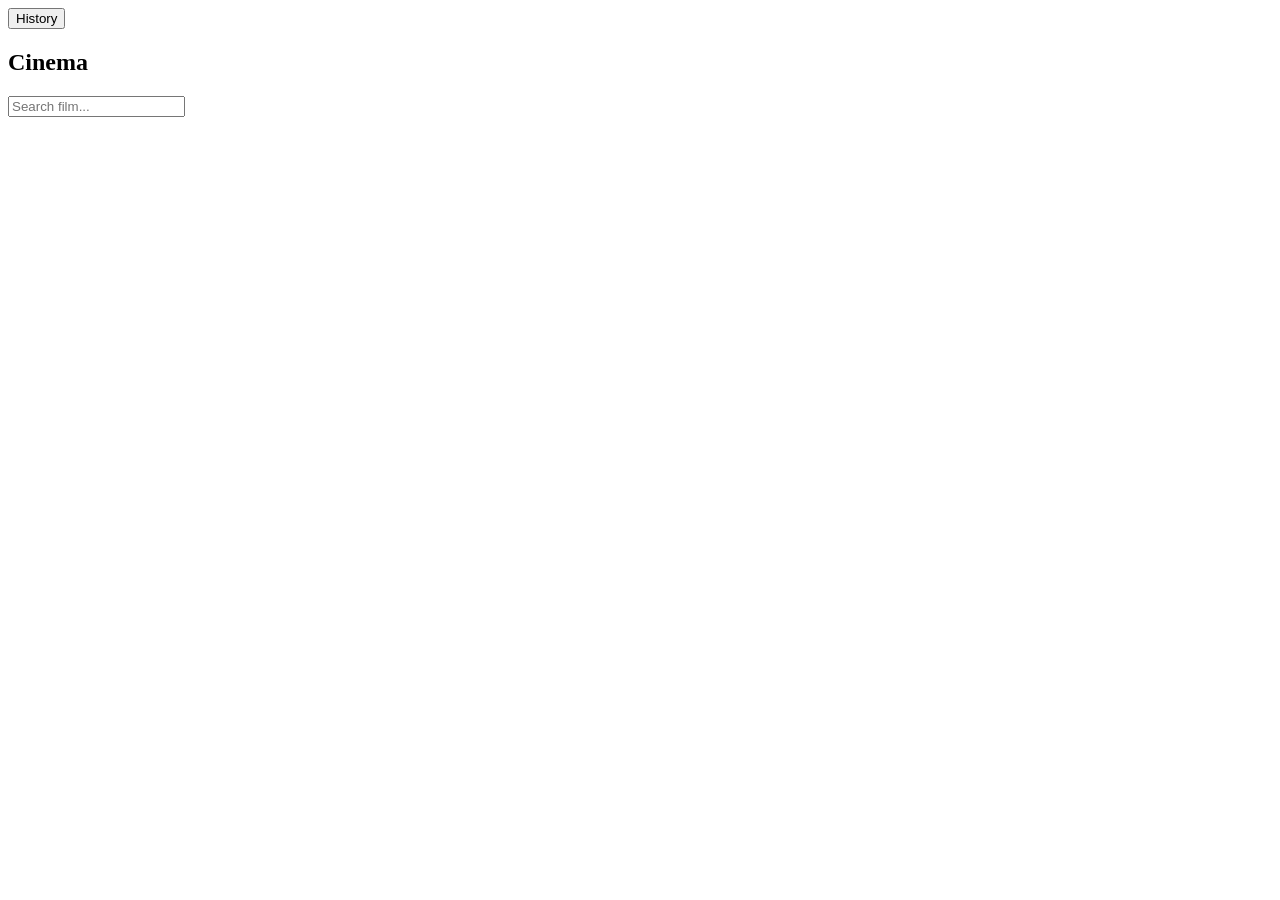
==== index.html @ f891fb0e "Update index.html" ====
<!DOCTYPE html>
<html lang="id">
<head>
  <meta charset="UTF-8">
  <meta name="viewport" content="width=device-width, initial-scale=1.0">
  <title>Cinema Ticket</title>

  <link rel="stylesheet" href="css/style.css">
</head>
<body>
  <nav class="navbar">
    <div>
      <button class="btn" id="historyBtn">History</button>
    </div>

    <h2 class="logo">Cinema</h2>

    <div>
      <input type="text" id="searchInput" placeholder="Search film..." class="search">
    </div>
  </nav>

  <!-- FILM -->
  <div id="filmContainer" class="film-container"></div>

  <script src="js/data.js"></script>
  <script src="js/home.js"></script>

</body>
</html>
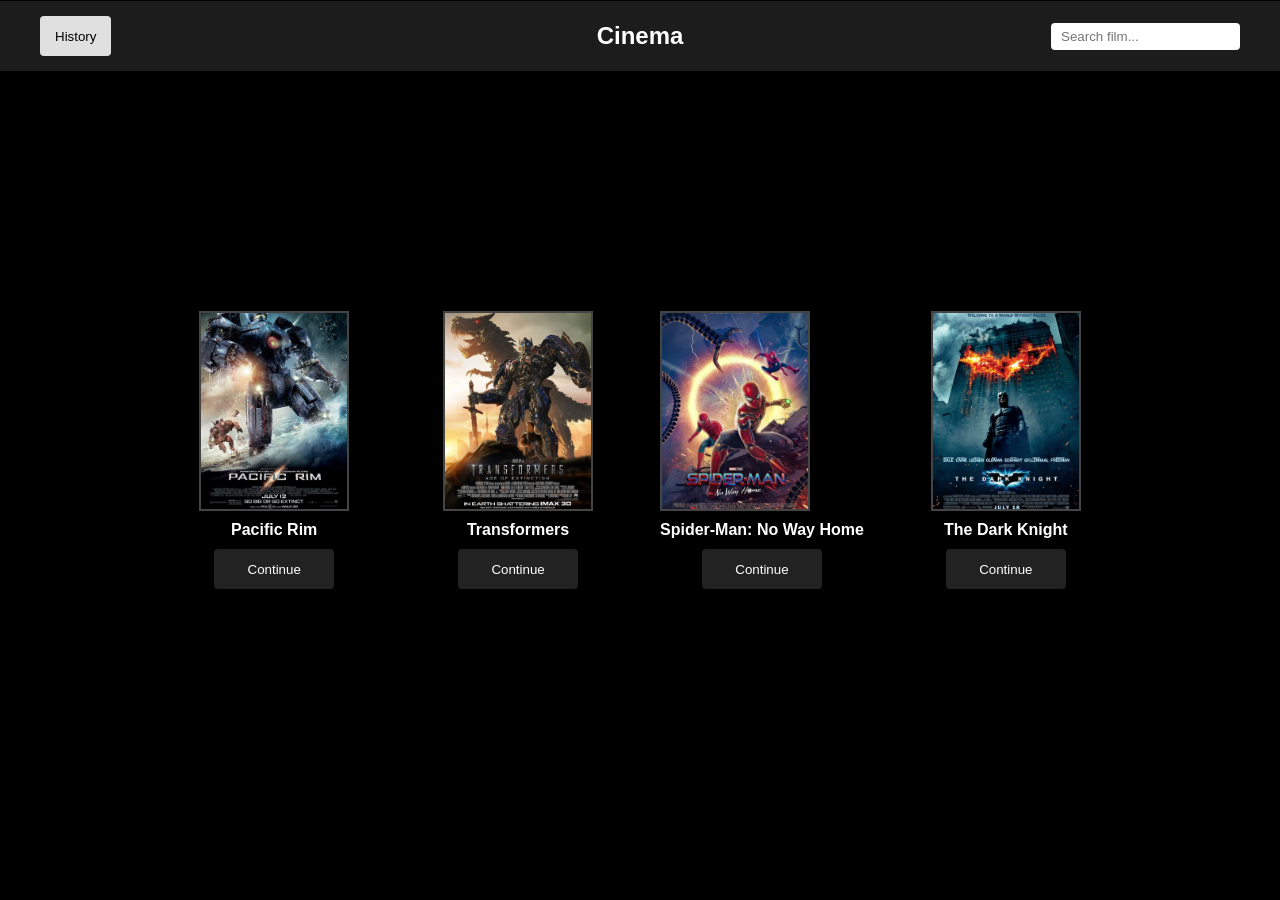
==== commit d5547259: "Menambahkan kode untuk halaman film & seat, serta menambahkan localstorage" ====
--- a/index.html
+++ b/index.html
@@ -20,7 +20,6 @@
     </div>
   </nav>
 
-  <!-- FILM -->
   <div id="filmContainer" class="film-container"></div>
 
   <script src="js/data.js"></script>
--- a/css/style.css
+++ b/css/style.css
@@ -0,0 +1,239 @@
+/* Global */
+* {
+  margin: 0;
+  padding: 0;
+  box-sizing: border-box;
+}
+body {
+  font-family: Arial, sans-serif;
+  display: flex;
+  flex-direction: column;
+  align-items: center;
+  justify-content: center;
+  background-color: #000;
+  color: white;
+  width: 100vw;
+  height: 100vh;
+}
+
+.back {
+  position: absolute;
+  top: 50px;
+  left: 170px;
+  width: 50px;
+  height: 50px;
+  border-radius: 50px;
+  color: white;
+  border: none;
+  background-color: yellow;
+  text-shadow: 0 1px 4px rgba(0,0,0,0.8);
+}
+.navbar {
+  background-color: #1c1c1c;
+  display: flex;
+  justify-content: space-between;
+  align-items: center;
+  padding: 15px 40px;
+  position: absolute;
+  top: 1px;
+  width: 100%;
+}
+
+.logo {
+  position: absolute;
+  left: 50%;
+  transform: translateX(-50%);
+}
+
+/* BUTTON */
+.btn {
+  padding: 6px 15px;
+  background-color: #e0e0e0;
+  border: none;
+  cursor: pointer;
+  border-radius: 4px;
+}
+
+.btn:hover {
+  background-color: #ccc;
+}
+
+.search {
+  padding: 6px 10px;
+  border: none;
+  outline: none;
+  border-radius: 4px;
+}
+
+.film-container {
+  display: grid;
+  grid-template-columns: repeat(4, 1fr);
+  gap: 40px;
+  padding: 60px;
+  justify-items: center;
+}
+
+.film-card {
+  text-align: center;
+}
+
+.film-card img {
+  width: 150px;
+  height: 200px;
+  object-fit: cover;
+  display: block;
+  background-color: #333;
+  border: 2px solid #444;
+}
+
+/* TITLE */
+.film-title {
+  margin: 10px 0;
+  font-weight: bold;
+}
+
+/* BUTTON FILM */
+.film-btn {
+  background-color: #222;
+  color: white;
+  border: none;
+  padding: 8px;
+  width: 120px;
+  cursor: pointer;
+  border-radius: 4px;
+}
+
+.film-btn:hover {
+  background-color: #444;
+}
+
+@media (max-width: 768px) {
+  .film-container {
+    grid-template-columns: repeat(2, 1fr);
+  }
+}
+
+
+/* Film.html */
+
+.pembungkus, aside, .deskripsi {
+    display: flex;
+}
+.pembungkus {
+    width: 80%;
+    gap: 30px;
+}
+ button {
+  height: 40px;
+}
+.deskripsi {
+    gap: 20px;
+    align-items: center;
+}
+aside {
+    gap: 10px;
+}
+aside, .deskripsi {
+    flex-direction: column; 
+}
+#rate, #harga {
+    padding: 17px;
+    text-align: center;
+}
+#rate {
+    color: rgb(236, 197, 1);
+}
+#judul { 
+    font-size: 15px;
+    padding: 30px;
+}
+#hari, #waktu {
+    overflow: hidden;
+    width: 100%;
+}
+#hari h3, #waktu h3 {
+    background: yellow;
+    text-shadow: 0 1px 4px rgba(0,0,0,0.8);
+    padding: 15px;
+}
+#hari button, #waktu button {
+    margin: 20px;
+    border: none;
+    padding: 10px;
+    border-radius: 8px;
+}
+button.active {
+  background: rgb(236, 197, 1);
+  color: black;
+}
+#hari, #waktu, #judul, #rate, #harga, aside img {
+    background-color: #232224;
+    border-radius: 10px;
+}
+.confirm {
+  margin-top: 30px;
+  height: 50px;
+  border: none;
+  border-radius: 50px;
+  font-weight: bold;
+  width: 500px;
+  background: yellow;
+  color: white;
+  text-shadow: 0 1px 4px rgba(0,0,0,0.8);
+}
+
+/* seat.html */
+#isikursi button{
+  background-color: red;
+  border: none;
+  color: white;
+  text-shadow: 0 1px 4px rgba(0,0,0,0.8);
+  width: 80px;
+  height: 80px;
+  font-weight: bold;
+  border-radius: 12px;
+}
+.nav-btn {
+  width: 60%;
+  margin-bottom: 40px;
+  display: flex;
+  justify-content: space-between;
+}
+.kembali {
+  width: 50px;
+  height: 50px;
+  border-radius: 50px;
+  color: white;
+  border: none;
+  background-color: yellow;
+  text-shadow: 0 1px 4px rgba(0,0,0,0.8);
+}
+.booked {
+  width: 200px;
+  height: 50px;
+  border-radius: 50px;
+  color: white;
+  border: none;
+  background-color: yellow;
+  text-shadow: 0 1px 4px rgba(0,0,0,0.8);
+}
+.bungkusKursi {
+  width: 70%;
+  height: 70%;
+}
+.bungkusKursi h1 {
+  margin-left: 100px;
+}
+#isikursi {
+  height: 100%;
+  display: flex;
+  flex-direction: column;
+  justify-content: space-evenly;
+  align-items: center;
+  
+}
+.row {
+  display: flex;
+  width: 100%;
+  justify-content: space-evenly;
+}
